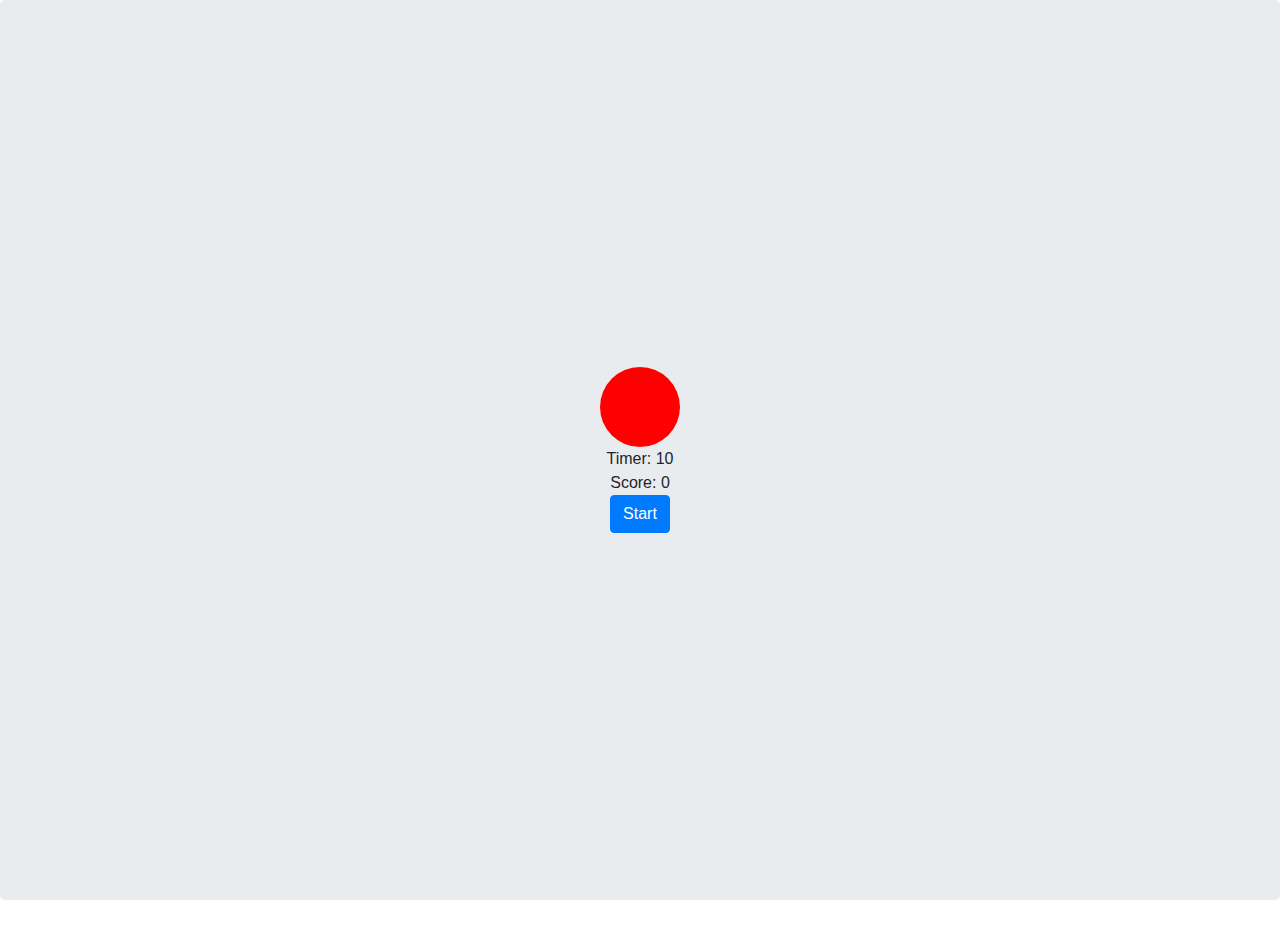
==== index.html @ a40b354d "first commit" ====
<!DOCTYPE html>
<html lang="en">

<head>
    <meta charset="UTF-8">
    <meta name="viewport" content="width=device-width, initial-scale=1.0">
    <link rel="stylesheet" href="styles.css">
    <!-- Bootstrap -->
    <link rel="stylesheet" href="https://cdn.jsdelivr.net/npm/bootstrap@4.4.1/dist/css/bootstrap.min.css"
        integrity="sha384-Vkoo8x4CGsO3+Hhxv8T/Q5PaXtkKtu6ug5TOeNV6gBiFeWPGFN9MuhOf23Q9Ifjh" crossorigin="anonymous">
    <title>Balloon Pop Game</title>
</head>

<body>
    <div class="jumbotron vertical-center">
        <div class="container-fluid text-center">
        
            <div class="balloon" id="balloon"></div>
        
        
            <div class="timer" id="timer">Timer: 10</div>
            <div class="score" id="score">Score: 0</div>
            <button id="start-btn" onclick="startBtnClicked()" class="btn btn-primary">Start</button>
        </div>
    </div>
    

    <audio id="audio" src="./audio/9mm-pistol-shoot-short-reverb-7152.mp3"></audio>
    <script src="script.js"></script>
</body>

</html>
---- styles.css ----
.container-fluid {
  width: 100%;
  height: auto;
  margin: 0 auto;
  padding: 10px;
  position: relative;
}

.balloon {
  width: 80px;
  height: 80px;
  background-color: red;
  border-radius: 50%;
  cursor: pointer;
  transition: transform 0.2s;
  margin-left: auto;
  margin-right: auto;
}

.vertical-center {
  min-height: 100%;  /* Fallback for browsers do NOT support vh unit */
  min-height: 100vh; /* These two lines are counted as one :-)       */

  display: flex;
  align-items: center;
}
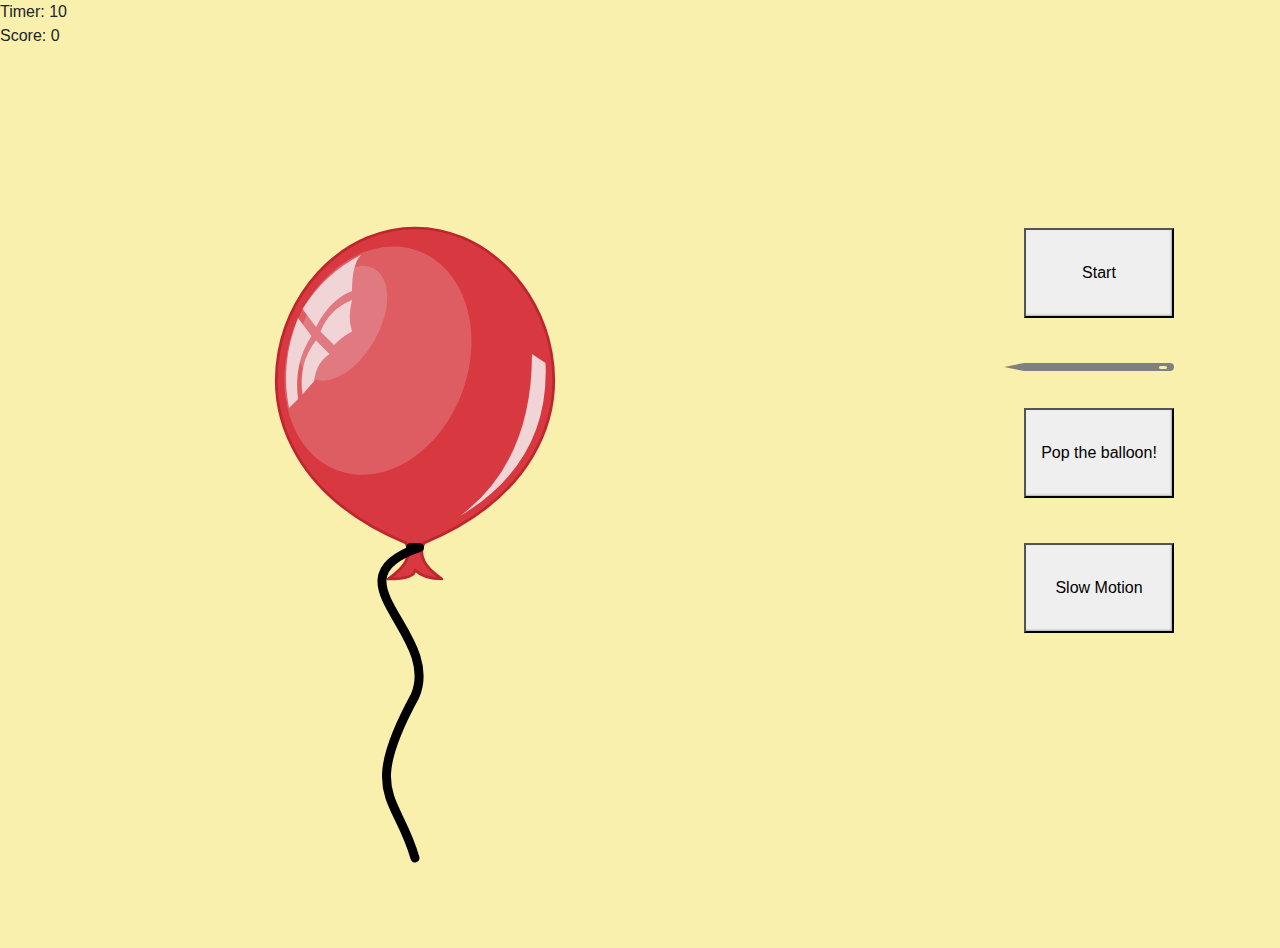
==== commit 3a158c61: "commit" ====
--- a/index.html
+++ b/index.html
@@ -12,18 +12,212 @@
 </head>
 
 <body>
-    <div class="jumbotron vertical-center">
-        <div class="container-fluid text-center">
+    <div class="timer" id="timer">Timer: 10</div>
+    <div class="score" id="score">Score: 0</div>
+    
+
+    <div class="content">
+        <svg viewbox="0 0 100 100" class="main-svg">
+            <path d="M24 55,
+            					 C0 45, 10 20, 25 20, 
+            					 C40 20, 50 45, 26 55" fill="#d83940" stroke="#be252c" />
+            <path d="M24 55,
+            					 Q25 57, 22 59, 
+            					 Q25 59, 25 58, 
+            					 Q26 59, 28 59, 
+            					 Q25 57, 26 55" fill="#d83940" stroke="#be252c" />
+            <path d="M24.5 55.5,
+            					 L25.5 55.5" stroke-width="1" />
+            <path d="M25.5 55.8, 
+            					 C16 58, 27 60, 23 70" stroke-width="1" />
+            <path d="M23 70,
+            					 C18 78, 27 80, 23 90" stroke-width="1" />
+            <ellipse cx="31.5" cy="25.5" rx="10" ry="13" fill="#de5d63" stroke="none" class="rotate" />
+            <ellipse cx="30" cy="18" rx="4" ry="7" fill="#e17980" stroke="none" class="rotate-2" />
+            <path d="M11 40,
+            					 Q10 35, 12 30, 
+            					 L13.5 32
+            					 Q11.5 35, 12 39
+            					 Z" fill="#f1d4d6" stroke="none" />
+            <path d="M12.5 38.5
+            					 Q12 35, 14 32.5, 
+            					 L15.5 34, 
+            					 Q14 35,13.8 37, Z" fill="#f1d4d6" stroke="none" />
+            <path d="M12.5 29, 
+            					 Q15 25, 19 23, 
+            					 Q18 24, 18 27, 
+            					 Q15.5 28, 14 31,
+            					 Z" stroke="none" fill="#f1d4d6" />
+            <path d="M14.5 31.5, 
+            					 Q15.5 29, 18 28, 
+            					 Q17.5 30, 18 31.5, 
+            					 Q17 32, 16 33, 
+            					 Z" stroke="none" fill="#f1d4d6" />
+            <path d="M30 52,
+            					 Q40 46, 39.5 35, 
+            					 L38, 34, 
+            					 Q38 46, 30 52" stroke="none" fill="#f1d4d6" />
+            <path d="M24.5 55.5,
+            						 L25.5 55.5, 
+            						 C15 59, 28 65, 25 72, 
+            						 C19 83, 23 83, 25 90" stroke="black" stroke-width="1" />
+
+        </svg>
+        <svg viewbox="0 0 100 100" class="second-svg">
+            <path d="M20 50, 
+            					L21 45, 
+            					C15 45, 14 45, 17 42
+            					Q30 28, 35 32, 
+            					Q33 34, 35.5 36, 
+            					Q32 38, 34 44, 
+            					Q32 46, 28 48, 
+            					Q27 48, 27 46, 
+            					Q25 48, 20 50" stroke="#be252c" fill="#d83940" />
+            <path d="M19 43, 
+            					 L23 39, 
+            					 Q24 38, 28 38, 
+            					 Q24 40, 22 43, 
+            					 Z" fill="#de5d63" stroke="none" />
+            <path d="M25 37, 
+            					 Q27 35, 32 34, 
+            					 L29 37, 
+            					 Q27 36, 25 37" fill="#de5d63" stroke="none" />
+            <path d="M10 53, 
+            						Q10 46, 13 46, 
+            						Q12 48, 15 53, 
+            						C13 55, 11 50, 10 53" stroke="none" fill="#d83940" />
+            <path d="M32 46, 
+            					 L31 28, 
+            					 L33 28, 
+            					 Z" fill="#ded5d1" stroke="none" />
+            <path d="M40 40, 
+            					 L44 34, 
+            					 L46 36, 
+            					 Z" fill="#ded5d1" stroke="none" />
+            <path d="M35 50, 
+            					 L60 37, 
+            					 L61 40, 
+            					 Z" fill="#ded5d1" stroke="none" />
+            <path d="M45 52, 
+            					 L55 51, 
+            					 L55 53,
+            					 Z" fill="#ded5d1" stroke="none" />
+            <path d="M20 60, 
+            					 Q19 59, 24 56, 
+            					 C22 65, 21 58,20 60 " stroke="none" fill="#d83940" />
+            <path d="M25 75, 
+            					 C29 68, 18 70, 19 60, 
+            					 Q23 63, 28 60, 
+            					 Q28 63, 31 61, 
+            					 Q31 64, 36 59, 
+            					 C36 64, 39 59, 46 62, 
+            					 C43 61, 36 74, 27 72, 
+            					 C25 76, 30 79, 25 79, 
+            					 C25 76, 22 78, 22 76, 
+            					 Q24 76, 25 75
+            					 " stroke="none" fill="#d83940" />
+            <path d="M48 60, 
+            					 Q46 58, 53 56, 
+            					 C51 63, 50 57, 48 60" stroke="none" fill="#d83940" />
+            <rect x="50" y="45" width="10" height="5" rx="2" fill="#d83940" stroke="none" />
+            <path d="M50 35, 
+            					 L52 30, 
+            					 Q54 32, 59 31, 
+            					 Q56 36, 50 35" stroke="none" fill="#b82c32" />
+            <path d="M35 53, 
+            					 L55 62, 
+            					 L56 60, Z" fill="#ded5d1" stroke="none" />
+            <path d="M56 34, 
+            					 L55 28, 
+            					 C60 28, 60 32, 56 34" stroke="none" fill="#d83940" />
+            <path d="M26.5 72.2, 
+            					 L26.1 72, 
+            					 C5 66, 28 76, 15 87, 
+            					 Q5 95, 15 97 " stroke="black" stroke-width="1" />
+            <path d="M32 56,
+            					 L30 75, 
+            					 L34 75, Z" fill="#ded5d1" stroke="none" />
+            <path d="M0 60,
+            					 L20 56, 
+            					 L2 62, Z" fill="#ded5d1" stroke="none" />
+
+        </svg>
+        <svg viewbox="0 0 100 100" class="third-svg">
+            <path d="M17 47, 
+            					L18 42, 
+            					C12 42, 11 42, 14 39
+            					Q27 25, 32 29, 
+            					Q30 31, 32.5 33, 
+            					Q29 35, 31 41, 
+            					Q29 43, 25 45, 
+            					Q24 45, 24 43, 
+            					Q22 45, 17 47" stroke="rgba(190,37,44, .2)" fill="rgba(216,57,64, 0.5)" />
+            <path d="M7 50, 
+            						Q7 43, 10 43, 
+            						Q9 45, 12 50, 
+            						C10 52, 8 47, 7 50" stroke="none" fill="rgba(216,57,64, 0.5)" />
+            <path d="M43 37, 
+            					 L47 31, 
+            					 L49 33, 
+            					 Z" fill="rgba(222,213,209, .5)" stroke="none" />
+            <path d="M37 48, 
+            					 L62 35, 
+            					 L63 38, 
+            					 Z" fill="rgba(222,213,209, .5)" stroke="none" />
+            <path d="M48 52, 
+            					 L59 51, 
+            					 L59 53,
+            					 Z" fill="rgba(222,213,209, .5)" stroke="none" />
+            <path d="M19 59, 
+            					 Q18 58, 23 55, 
+            					 C21 64, 20 57,19 59 " stroke="none" fill="rgba(216,57,64, 0.5)" />
+            <path d="M22 78, 
+            					 C26 71, 15 73, 16 63, 
+            					 Q20 66, 25 63, 
+            					 Q25 66, 34 64, 
+            					 Q28 67, 33 62, 
+            					 C33 67, 36 62, 43 65, 
+            					 C41 64, 33 77, 24 75, 
+            					 C22 79, 27 81, 22 82, 
+            					 C22 79, 19 81, 18 79, 
+            					 Q21 79, 22 78
+            					 " stroke="none" fill="rgba(216,57,64, 0.5)" />
+            <path d="M49 61, 
+            					 Q49 59, 54 57, 
+            					 C53 64, 51 58, 49 61" stroke="none" fill="rgba(216,57,64, 0.5)" />
+            <rect x="53" y="43" width="10" height="5" rx="2" fill="rgba(216,57,64, 0.5)" stroke="none" />
+            <path d="M53 32, 
+            					 L55 27, 
+            					 Q57 28, 61.5 28, 
+            					 Q59 33, 53 32" stroke="none" fill="rgba(216,57,64, 0.5)" />
+            <path d="M59 31, 
+            					 L58 25, 
+            					 C63 25, 63 28, 59 31" stroke="none" fill="#e99a7a" />
+            <path d="M38 53, 
+            					 L58 62, 
+            					 L59 60, Z" fill="rgba(222,213,209, .5)" stroke="none" class="p" />
+            <path d="M23.5 75.2, 
+            					 L23.1 75, 
+            					 C2 69, 25 79, 12 91, 
+            					 Q2 98, 12 99 " stroke="rgba(0,0,0, .5)" stroke-width="1" />
+            <path d="M32 59,
+            					 L30 79, 
+            					 L34 79, Z" fill="rgba(222,213,209, .5)" stroke="none" />
+            <path d="M0 59,
+            					 L20 55, 
+            					 L2 61, Z" fill="rgba(222,213,209, .5)" stroke="none" />
+
+        </svg>
+
+        <div class="needle"></div>
         
-            <div class="balloon" id="balloon"></div>
-        
-        
-            <div class="timer" id="timer">Timer: 10</div>
-            <div class="score" id="score">Score: 0</div>
-            <button id="start-btn" onclick="startBtnClicked()" class="btn btn-primary">Start</button>
-        </div>
+        <button class="normal-motion"> Pop the balloon! </button>
+        <button class="slow-motion"> Slow Motion</button>
+        <button id="start-btn">Start</button>
     </div>
-    
+
+
+
 
     <audio id="audio" src="./audio/9mm-pistol-shoot-short-reverb-7152.mp3"></audio>
     <script src="script.js"></script>
--- a/styles.css
+++ b/styles.css
@@ -1,26 +1,104 @@
-.container-fluid {
-  width: 100%;
-  height: auto;
-  margin: 0 auto;
-  padding: 10px;
-  position: relative;
+
+
+/* balloon animation */
+body{
+	background: #f9f0ae !important;
 }
 
-.balloon {
-  width: 80px;
-  height: 80px;
-  background-color: red;
-  border-radius: 50%;
-  cursor: pointer;
-  transition: transform 0.2s;
-  margin-left: auto;
-  margin-right: auto;
+.content{
+	width: 100%;
+	position: absolute;
 }
 
-.vertical-center {
-  min-height: 100%;  /* Fallback for browsers do NOT support vh unit */
-  min-height: 100vh; /* These two lines are counted as one :-)       */
+svg{
+	stroke-width: .3;
+	fill: none;
+	width: 100%;
+	height: 100vh;
+	stroke-linecap: round;
+  stroke-linejoin: round;
+}
 
-  display: flex;
-  align-items: center;
+.main-svg{
+	visibility: visible;
+	position: absolute;
 }
+
+.second-svg{
+	visibility: hidden;
+	position: absolute;
+	top:-120px;
+	left: -80px;
+}
+
+.third-svg{
+	z-index: -1;
+	visibility: hidden;
+	position: absolute;
+	top:-120px;
+	left: -60px;
+}
+
+.rotate{
+	transform: rotate(20deg);
+}
+
+.rotate-2{
+	transform: rotate(30deg);
+}
+
+.needle{
+	width: 150px;
+	height: 8px;
+	background: grey;
+	position: absolute;
+	left: 80vw;
+	top: 35vh;
+	border-radius: 0 10px 10px 0;
+}
+
+.needle:before{
+	content: "";
+	display: inline-block;
+	width: 0;
+	height: 0;
+	border-width: 4px 20px 4px 0px;
+	border-color: transparent grey transparent transparent;
+	border-style: solid;
+	position: absolute;
+	left: -20px;
+}
+
+.needle:after{
+	content: "";
+	display: inline-block;
+	width: 8px;
+	height: 3px;
+	background: #f9f0ae;
+	border-radius: 40%;
+	position: absolute;
+	left: 135px;
+	top: 2.5px;
+}
+
+
+button{
+	position: absolute;
+	left: 80vw;
+	top: 40vh;
+	outline: none;
+	width: 13%;
+	max-width: 150px;
+  height: 10vh;
+	border-radius: 10%;
+	box-shadow: -1px -1px 2px inset #aab1b4;
+	font-size: .8rem;
+}
+
+.slow-motion{
+	top: 55vh;
+}
+
+#start-btn {
+  top: 20vh;
+}
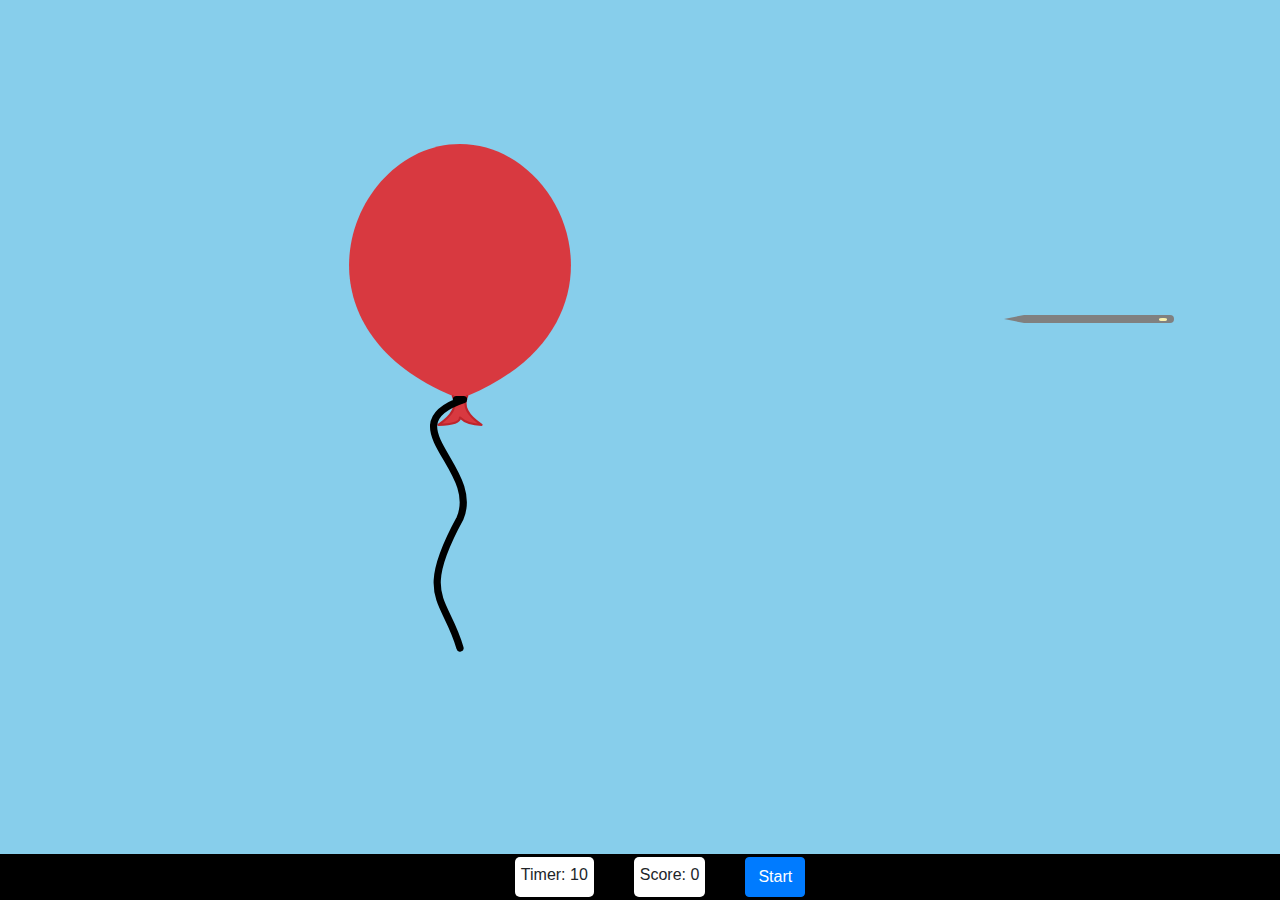
==== commit 0b950442: "commit" ====
--- a/index.html
+++ b/index.html
@@ -2,225 +2,193 @@
 <html lang="en">
 
 <head>
-    <meta charset="UTF-8">
-    <meta name="viewport" content="width=device-width, initial-scale=1.0">
-    <link rel="stylesheet" href="styles.css">
-    <!-- Bootstrap -->
-    <link rel="stylesheet" href="https://cdn.jsdelivr.net/npm/bootstrap@4.4.1/dist/css/bootstrap.min.css"
-        integrity="sha384-Vkoo8x4CGsO3+Hhxv8T/Q5PaXtkKtu6ug5TOeNV6gBiFeWPGFN9MuhOf23Q9Ifjh" crossorigin="anonymous">
-    <title>Balloon Pop Game</title>
+	<meta charset="UTF-8">
+	<meta name="viewport" content="width=device-width, initial-scale=1.0">
+	<link rel="stylesheet" href="styles.css">
+	<!-- Bootstrap -->
+	<link rel="stylesheet" href="https://cdn.jsdelivr.net/npm/bootstrap@4.4.1/dist/css/bootstrap.min.css"
+		integrity="sha384-Vkoo8x4CGsO3+Hhxv8T/Q5PaXtkKtu6ug5TOeNV6gBiFeWPGFN9MuhOf23Q9Ifjh" crossorigin="anonymous">
+	<title>Balloon Pop Game</title>
 </head>
 
 <body>
-    <div class="timer" id="timer">Timer: 10</div>
-    <div class="score" id="score">Score: 0</div>
-    
+	<div class="game-screen">
+		<div class="content">
+			<svg viewbox="0 0 100 100" class="main-svg svg">
+				<path class="color-change" d="M24 55,
+		            					 C0 45, 10 20, 25 20, 
+		            					 C40 20, 50 45, 26 55" fill="#d83940"  />
+				<path class="color-change" d="M24 55,
+		            					 Q25 57, 22 59, 
+		            					 Q25 59, 25 58, 
+		            					 Q26 59, 28 59, 
+		            					 Q25 57, 26 55" fill="#d83940" stroke="#be252c" />
+				<path d="M24.5 55.5,
+		            					 L25.5 55.5" stroke-width="1" />
+				<path d="M25.5 55.8, 
+		            					 C16 58, 27 60, 23 70" stroke-width="1" />
+				<path d="M23 70,
+		            					 C18 78, 27 80, 23 90" stroke-width="1" />
+				<path d="M24.5 55.5,
+		            						 L25.5 55.5, 
+		            						 C15 59, 28 65, 25 72, 
+		            						 C19 83, 23 83, 25 90" stroke="black" stroke-width="1" />
 
-    <div class="content">
-        <svg viewbox="0 0 100 100" class="main-svg">
-            <path d="M24 55,
-            					 C0 45, 10 20, 25 20, 
-            					 C40 20, 50 45, 26 55" fill="#d83940" stroke="#be252c" />
-            <path d="M24 55,
-            					 Q25 57, 22 59, 
-            					 Q25 59, 25 58, 
-            					 Q26 59, 28 59, 
-            					 Q25 57, 26 55" fill="#d83940" stroke="#be252c" />
-            <path d="M24.5 55.5,
-            					 L25.5 55.5" stroke-width="1" />
-            <path d="M25.5 55.8, 
-            					 C16 58, 27 60, 23 70" stroke-width="1" />
-            <path d="M23 70,
-            					 C18 78, 27 80, 23 90" stroke-width="1" />
-            <ellipse cx="31.5" cy="25.5" rx="10" ry="13" fill="#de5d63" stroke="none" class="rotate" />
-            <ellipse cx="30" cy="18" rx="4" ry="7" fill="#e17980" stroke="none" class="rotate-2" />
-            <path d="M11 40,
-            					 Q10 35, 12 30, 
-            					 L13.5 32
-            					 Q11.5 35, 12 39
-            					 Z" fill="#f1d4d6" stroke="none" />
-            <path d="M12.5 38.5
-            					 Q12 35, 14 32.5, 
-            					 L15.5 34, 
-            					 Q14 35,13.8 37, Z" fill="#f1d4d6" stroke="none" />
-            <path d="M12.5 29, 
-            					 Q15 25, 19 23, 
-            					 Q18 24, 18 27, 
-            					 Q15.5 28, 14 31,
-            					 Z" stroke="none" fill="#f1d4d6" />
-            <path d="M14.5 31.5, 
-            					 Q15.5 29, 18 28, 
-            					 Q17.5 30, 18 31.5, 
-            					 Q17 32, 16 33, 
-            					 Z" stroke="none" fill="#f1d4d6" />
-            <path d="M30 52,
-            					 Q40 46, 39.5 35, 
-            					 L38, 34, 
-            					 Q38 46, 30 52" stroke="none" fill="#f1d4d6" />
-            <path d="M24.5 55.5,
-            						 L25.5 55.5, 
-            						 C15 59, 28 65, 25 72, 
-            						 C19 83, 23 83, 25 90" stroke="black" stroke-width="1" />
+			</svg>
+			<svg viewbox="0 0 100 100" class="second-svg svg">
+				<path class="color-change" d="M20 50, 
+		            					L21 45, 
+		            					C15 45, 14 45, 17 42
+		            					Q30 28, 35 32, 
+		            					Q33 34, 35.5 36, 
+		            					Q32 38, 34 44, 
+		            					Q32 46, 28 48, 
+		            					Q27 48, 27 46, 
+		            					Q25 48, 20 50" stroke="#be252c" fill="#d83940" />
+				<path class="color-change" d="M19 43, 
+		            					 L23 39, 
+		            					 Q24 38, 28 38, 
+		            					 Q24 40, 22 43, 
+		            					 Z" fill="#de5d63" stroke="none" />
+				<path class="color-change" d="M25 37, 
+		            					 Q27 35, 32 34, 
+		            					 L29 37, 
+		            					 Q27 36, 25 37" fill="#de5d63" stroke="none" />
+				<path class="color-change" d="M10 53, 
+		            						Q10 46, 13 46, 
+		            						Q12 48, 15 53, 
+		            						C13 55, 11 50, 10 53" stroke="none" fill="#d83940" />
+				<path class="color-change" d="M32 46, 
+		            					 L31 28, 
+		            					 L33 28, 
+		            					 Z" fill="#ded5d1" stroke="none" />
+				<path class="color-change" d="M40 40, 
+		            					 L44 34, 
+		            					 L46 36, 
+		            					 Z" fill="#ded5d1" stroke="none" />
+				<path class="color-change" d="M35 50, 
+		            					 L60 37, 
+		            					 L61 40, 
+		            					 Z" fill="#ded5d1" stroke="none" />
+				<path class="color-change" d="M45 52, 
+		            					 L55 51, 
+		            					 L55 53,
+		            					 Z" fill="#ded5d1" stroke="none" />
+				<path class="color-change" d="M20 60, 
+		            					 Q19 59, 24 56, 
+		            					 C22 65, 21 58,20 60 " stroke="none" fill="#d83940" />
+				<path class="color-change" d="M25 75, 
+		            					 C29 68, 18 70, 19 60, 
+		            					 Q23 63, 28 60, 
+		            					 Q28 63, 31 61, 
+		            					 Q31 64, 36 59, 
+		            					 C36 64, 39 59, 46 62, 
+		            					 C43 61, 36 74, 27 72, 
+		            					 C25 76, 30 79, 25 79, 
+		            					 C25 76, 22 78, 22 76, 
+		            					 Q24 76, 25 75
+		            					 " stroke="none" fill="#d83940" />
+				<path class="color-change" d="M48 60, 
+		            					 Q46 58, 53 56, 
+		            					 C51 63, 50 57, 48 60" stroke="none" fill="#d83940" />
+				
+				<path class="color-change" d="M50 35, 
+		            					 L52 30, 
+		            					 Q54 32, 59 31, 
+		            					 Q56 36, 50 35" stroke="none" fill="#b82c32" />
+				<path class="color-change" d="M35 53, 
+		            					 L55 62, 
+		            					 L56 60, Z" fill="#ded5d1" stroke="none" />
+				<path class="color-change" d="M56 34, 
+		            					 L55 28, 
+		            					 C60 28, 60 32, 56 34" stroke="none" fill="#d83940" />
+				<path d="M26.5 72.2, 
+		            					 L26.1 72, 
+		            					 C5 66, 28 76, 15 87, 
+		            					 Q5 95, 15 97 " stroke="black" stroke-width="1" />
+				<path class="color-change" d="M32 56,
+		            					 L30 75, 
+		            					 L34 75, Z" fill="#ded5d1" stroke="none" />
+				<path class="color-change" d="M0 60,
+		            					 L20 56, 
+		            					 L2 62, Z" fill="#ded5d1" stroke="none" />
 
-        </svg>
-        <svg viewbox="0 0 100 100" class="second-svg">
-            <path d="M20 50, 
-            					L21 45, 
-            					C15 45, 14 45, 17 42
-            					Q30 28, 35 32, 
-            					Q33 34, 35.5 36, 
-            					Q32 38, 34 44, 
-            					Q32 46, 28 48, 
-            					Q27 48, 27 46, 
-            					Q25 48, 20 50" stroke="#be252c" fill="#d83940" />
-            <path d="M19 43, 
-            					 L23 39, 
-            					 Q24 38, 28 38, 
-            					 Q24 40, 22 43, 
-            					 Z" fill="#de5d63" stroke="none" />
-            <path d="M25 37, 
-            					 Q27 35, 32 34, 
-            					 L29 37, 
-            					 Q27 36, 25 37" fill="#de5d63" stroke="none" />
-            <path d="M10 53, 
-            						Q10 46, 13 46, 
-            						Q12 48, 15 53, 
-            						C13 55, 11 50, 10 53" stroke="none" fill="#d83940" />
-            <path d="M32 46, 
-            					 L31 28, 
-            					 L33 28, 
-            					 Z" fill="#ded5d1" stroke="none" />
-            <path d="M40 40, 
-            					 L44 34, 
-            					 L46 36, 
-            					 Z" fill="#ded5d1" stroke="none" />
-            <path d="M35 50, 
-            					 L60 37, 
-            					 L61 40, 
-            					 Z" fill="#ded5d1" stroke="none" />
-            <path d="M45 52, 
-            					 L55 51, 
-            					 L55 53,
-            					 Z" fill="#ded5d1" stroke="none" />
-            <path d="M20 60, 
-            					 Q19 59, 24 56, 
-            					 C22 65, 21 58,20 60 " stroke="none" fill="#d83940" />
-            <path d="M25 75, 
-            					 C29 68, 18 70, 19 60, 
-            					 Q23 63, 28 60, 
-            					 Q28 63, 31 61, 
-            					 Q31 64, 36 59, 
-            					 C36 64, 39 59, 46 62, 
-            					 C43 61, 36 74, 27 72, 
-            					 C25 76, 30 79, 25 79, 
-            					 C25 76, 22 78, 22 76, 
-            					 Q24 76, 25 75
-            					 " stroke="none" fill="#d83940" />
-            <path d="M48 60, 
-            					 Q46 58, 53 56, 
-            					 C51 63, 50 57, 48 60" stroke="none" fill="#d83940" />
-            <rect x="50" y="45" width="10" height="5" rx="2" fill="#d83940" stroke="none" />
-            <path d="M50 35, 
-            					 L52 30, 
-            					 Q54 32, 59 31, 
-            					 Q56 36, 50 35" stroke="none" fill="#b82c32" />
-            <path d="M35 53, 
-            					 L55 62, 
-            					 L56 60, Z" fill="#ded5d1" stroke="none" />
-            <path d="M56 34, 
-            					 L55 28, 
-            					 C60 28, 60 32, 56 34" stroke="none" fill="#d83940" />
-            <path d="M26.5 72.2, 
-            					 L26.1 72, 
-            					 C5 66, 28 76, 15 87, 
-            					 Q5 95, 15 97 " stroke="black" stroke-width="1" />
-            <path d="M32 56,
-            					 L30 75, 
-            					 L34 75, Z" fill="#ded5d1" stroke="none" />
-            <path d="M0 60,
-            					 L20 56, 
-            					 L2 62, Z" fill="#ded5d1" stroke="none" />
+			</svg>
+			<svg viewbox="0 0 100 100" class="third-svg svg">
+				<path class="color-change" d="M17 47, 
+		            					L18 42, 
+		            					C12 42, 11 42, 14 39
+		            					Q27 25, 32 29, 
+		            					Q30 31, 32.5 33, 
+		            					Q29 35, 31 41, 
+		            					Q29 43, 25 45, 
+		            					Q24 45, 24 43, 
+		            					Q22 45, 17 47" stroke="rgba(190,37,44, .2)" fill="rgba(216,57,64, 0.5)" />
+				<path class="color-change" d="M7 50, 
+		            						Q7 43, 10 43, 
+		            						Q9 45, 12 50, 
+		            						C10 52, 8 47, 7 50" stroke="none" fill="rgba(216,57,64, 0.5)" />
+				<path class="color-change" d="M43 37, 
+		            					 L47 31, 
+		            					 L49 33, 
+		            					 Z" fill="rgba(222,213,209, .5)" stroke="none" />
+				<path class="color-change" d="M37 48, 
+		            					 L62 35, 
+		            					 L63 38, 
+		            					 Z" fill="rgba(222,213,209, .5)" stroke="none" />
+				<path class="color-change" d="M48 52, 
+		            					 L59 51, 
+		            					 L59 53,
+		            					 Z" fill="rgba(222,213,209, .5)" stroke="none" />
+				<path class="color-change" d="M19 59, 
+		            					 Q18 58, 23 55, 
+		            					 C21 64, 20 57,19 59 " stroke="none" fill="rgba(216,57,64, 0.5)" />
+				<path class="color-change" d="M22 78, 
+		            					 C26 71, 15 73, 16 63, 
+		            					 Q20 66, 25 63, 
+		            					 Q25 66, 34 64, 
+		            					 Q28 67, 33 62, 
+		            					 C33 67, 36 62, 43 65, 
+		            					 C41 64, 33 77, 24 75, 
+		            					 C22 79, 27 81, 22 82, 
+		            					 C22 79, 19 81, 18 79, 
+		            					 Q21 79, 22 78
+		            					 " stroke="none" fill="rgba(216,57,64, 0.5)" />
+				<path class="color-change" d="M49 61, 
+		            					 Q49 59, 54 57, 
+		            					 C53 64, 51 58, 49 61" stroke="none" fill="rgba(216,57,64, 0.5)" />
+				
+				
+				<path class="color-change" d="M59 31, 
+		            					 L58 25, 
+		            					 C63 25, 63 28, 59 31" stroke="none" fill="#e99a7a" />
+				<path class="color-change" d="M38 53, 
+		            					 L58 62, 
+		            					 L59 60, Z" fill="rgba(222,213,209, .5)" stroke="none" class="p" />
+				<path d="M23.5 75.2, 
+		            					 L23.1 75, 
+		            					 C2 69, 25 79, 12 91, 
+		            					 Q2 98, 12 99 " stroke="rgba(0,0,0, .5)" stroke-width="1" />
+				<path class="color-change"  d="M32 59,
+		            					 L30 79, 
+		            					 L34 79, Z" fill="rgba(222,213,209, .5)" stroke="none" />
+				<path class="color-change" d="M0 59,
+		            					 L20 55, 
+		            					 L2 61, Z" fill="rgba(222,213,209, .5)" stroke="none" />
 
-        </svg>
-        <svg viewbox="0 0 100 100" class="third-svg">
-            <path d="M17 47, 
-            					L18 42, 
-            					C12 42, 11 42, 14 39
-            					Q27 25, 32 29, 
-            					Q30 31, 32.5 33, 
-            					Q29 35, 31 41, 
-            					Q29 43, 25 45, 
-            					Q24 45, 24 43, 
-            					Q22 45, 17 47" stroke="rgba(190,37,44, .2)" fill="rgba(216,57,64, 0.5)" />
-            <path d="M7 50, 
-            						Q7 43, 10 43, 
-            						Q9 45, 12 50, 
-            						C10 52, 8 47, 7 50" stroke="none" fill="rgba(216,57,64, 0.5)" />
-            <path d="M43 37, 
-            					 L47 31, 
-            					 L49 33, 
-            					 Z" fill="rgba(222,213,209, .5)" stroke="none" />
-            <path d="M37 48, 
-            					 L62 35, 
-            					 L63 38, 
-            					 Z" fill="rgba(222,213,209, .5)" stroke="none" />
-            <path d="M48 52, 
-            					 L59 51, 
-            					 L59 53,
-            					 Z" fill="rgba(222,213,209, .5)" stroke="none" />
-            <path d="M19 59, 
-            					 Q18 58, 23 55, 
-            					 C21 64, 20 57,19 59 " stroke="none" fill="rgba(216,57,64, 0.5)" />
-            <path d="M22 78, 
-            					 C26 71, 15 73, 16 63, 
-            					 Q20 66, 25 63, 
-            					 Q25 66, 34 64, 
-            					 Q28 67, 33 62, 
-            					 C33 67, 36 62, 43 65, 
-            					 C41 64, 33 77, 24 75, 
-            					 C22 79, 27 81, 22 82, 
-            					 C22 79, 19 81, 18 79, 
-            					 Q21 79, 22 78
-            					 " stroke="none" fill="rgba(216,57,64, 0.5)" />
-            <path d="M49 61, 
-            					 Q49 59, 54 57, 
-            					 C53 64, 51 58, 49 61" stroke="none" fill="rgba(216,57,64, 0.5)" />
-            <rect x="53" y="43" width="10" height="5" rx="2" fill="rgba(216,57,64, 0.5)" stroke="none" />
-            <path d="M53 32, 
-            					 L55 27, 
-            					 Q57 28, 61.5 28, 
-            					 Q59 33, 53 32" stroke="none" fill="rgba(216,57,64, 0.5)" />
-            <path d="M59 31, 
-            					 L58 25, 
-            					 C63 25, 63 28, 59 31" stroke="none" fill="#e99a7a" />
-            <path d="M38 53, 
-            					 L58 62, 
-            					 L59 60, Z" fill="rgba(222,213,209, .5)" stroke="none" class="p" />
-            <path d="M23.5 75.2, 
-            					 L23.1 75, 
-            					 C2 69, 25 79, 12 91, 
-            					 Q2 98, 12 99 " stroke="rgba(0,0,0, .5)" stroke-width="1" />
-            <path d="M32 59,
-            					 L30 79, 
-            					 L34 79, Z" fill="rgba(222,213,209, .5)" stroke="none" />
-            <path d="M0 59,
-            					 L20 55, 
-            					 L2 61, Z" fill="rgba(222,213,209, .5)" stroke="none" />
+			</svg>
 
-        </svg>
+			<div class="needle"></div>
 
-        <div class="needle"></div>
-        
-        <button class="normal-motion"> Pop the balloon! </button>
-        <button class="slow-motion"> Slow Motion</button>
-        <button id="start-btn">Start</button>
-    </div>
-
-
-
-
-    <audio id="audio" src="./audio/9mm-pistol-shoot-short-reverb-7152.mp3"></audio>
-    <script src="script.js"></script>
+		</div>
+		<div class="bottom-bar d-flex justify-content-center">
+			<div class="timer bottom-bar-item" id="timer">Timer: 10</div>
+			<div class="score bottom-bar-item" id="score">Score: 0</div>
+			<button id="start-btn" class="btn btn-primary bottom-bar-item">Start</button>
+		</div>
+	</div>
+	<audio id="audio" src="./audio/9mm-pistol-shoot-short-reverb-7152.mp3"></audio>
+	<script src="script.js"></script>
 </body>
 
 </html>--- a/styles.css
+++ b/styles.css
@@ -1,104 +1,142 @@
+html,
+body,
+.start-page {
+  width: 100%;
+  height: 100%;
+  background-color: #87ceeb !important;
+  overflow: hidden;
+}
+
+p {
+  margin: 0;
+}
+
+.balloon-gif {
+  width: 200px;
+  position: relative;
+  border-radius: 20px;
+  overflow: hidden;
+}
 
 
-/* balloon animation */
-body{
-	background: #f9f0ae !important;
+.instructions {
+  background-color: white;
+  width: 40%;
+  padding: 20px;
+  border-radius: 20px;
 }
 
-.content{
-	width: 100%;
-	position: absolute;
+.take-to-game-btn {
+  margin-top: 10px;
 }
 
-svg{
-	stroke-width: .3;
-	fill: none;
+/* transition overlay */
+.overlay {
+  position: fixed;
+  top: 50%;
+  left: 50%;
+  transform: translate(-50%, -50%);
+  background-color: white;
+  padding: 40px 60px;
+  border-radius: 10px;
+  box-shadow: 0px 0px 10px rgba(0, 0, 0, 0.2);
+  z-index: 999;
+  font-size: large;
+  font-weight: bold;
+}	
+
+/* bottom navigation bar */
+.bottom-bar {
+	position: absolute;
+	bottom: 0;
+	background-color: black;
 	width: 100%;
-	height: 100vh;
-	stroke-linecap: round;
+}
+
+.bottom-bar-item {
+	background-color: white;
+	border-radius: 5px;
+	margin: 3px 0 3px 40px;
+	padding: 6px 6px 0 6px;
+	min-height: 40px;
+}
+
+/* balloon animation */
+.content {
+  width: 100%;
+  position: absolute;
+}
+
+svg {
+  cursor:pointer;
+  stroke-width: 0.3;
+  fill: none;
+  width: 100%;
+  height: 80vh;
+  stroke-linecap: round;
   stroke-linejoin: round;
 }
 
-.main-svg{
-	visibility: visible;
-	position: absolute;
+.main-svg {
+  visibility: visible;
+  position: absolute;
 }
 
-.second-svg{
-	visibility: hidden;
-	position: absolute;
-	top:-120px;
-	left: -80px;
+.second-svg {
+  visibility: hidden;
+  position: absolute;
+  top: -120px;
+  left: -80px;
 }
 
-.third-svg{
-	z-index: -1;
-	visibility: hidden;
-	position: absolute;
-	top:-120px;
-	left: -60px;
+.third-svg {
+  z-index: -1;
+  visibility: hidden;
+  position: absolute;
+  top: -120px;
+  left: -60px;
 }
 
-.rotate{
-	transform: rotate(20deg);
+.rotate {
+  transform: rotate(20deg);
 }
 
-.rotate-2{
-	transform: rotate(30deg);
+.rotate-2 {
+  transform: rotate(30deg);
 }
 
-.needle{
-	width: 150px;
-	height: 8px;
-	background: grey;
-	position: absolute;
-	left: 80vw;
-	top: 35vh;
-	border-radius: 0 10px 10px 0;
+.needle {
+  width: 150px;
+  height: 8px;
+  background: grey;
+  position: absolute;
+  left: 80vw;
+  top: 35vh;
+  border-radius: 0 10px 10px 0;
 }
 
-.needle:before{
-	content: "";
-	display: inline-block;
-	width: 0;
-	height: 0;
-	border-width: 4px 20px 4px 0px;
-	border-color: transparent grey transparent transparent;
-	border-style: solid;
-	position: absolute;
-	left: -20px;
+.needle:before {
+  content: "";
+  display: inline-block;
+  width: 0;
+  height: 0;
+  border-width: 4px 20px 4px 0px;
+  border-color: transparent grey transparent transparent;
+  border-style: solid;
+  position: absolute;
+  left: -20px;
 }
 
-.needle:after{
-	content: "";
-	display: inline-block;
-	width: 8px;
-	height: 3px;
-	background: #f9f0ae;
-	border-radius: 40%;
-	position: absolute;
-	left: 135px;
-	top: 2.5px;
+.needle:after {
+  content: "";
+  display: inline-block;
+  width: 8px;
+  height: 3px;
+  background: #f9f0ae;
+  border-radius: 40%;
+  position: absolute;
+  left: 135px;
+  top: 2.5px;
 }
 
 
-button{
-	position: absolute;
-	left: 80vw;
-	top: 40vh;
-	outline: none;
-	width: 13%;
-	max-width: 150px;
-  height: 10vh;
-	border-radius: 10%;
-	box-shadow: -1px -1px 2px inset #aab1b4;
-	font-size: .8rem;
-}
-
-.slow-motion{
-	top: 55vh;
-}
-
-#start-btn {
-  top: 20vh;
-}
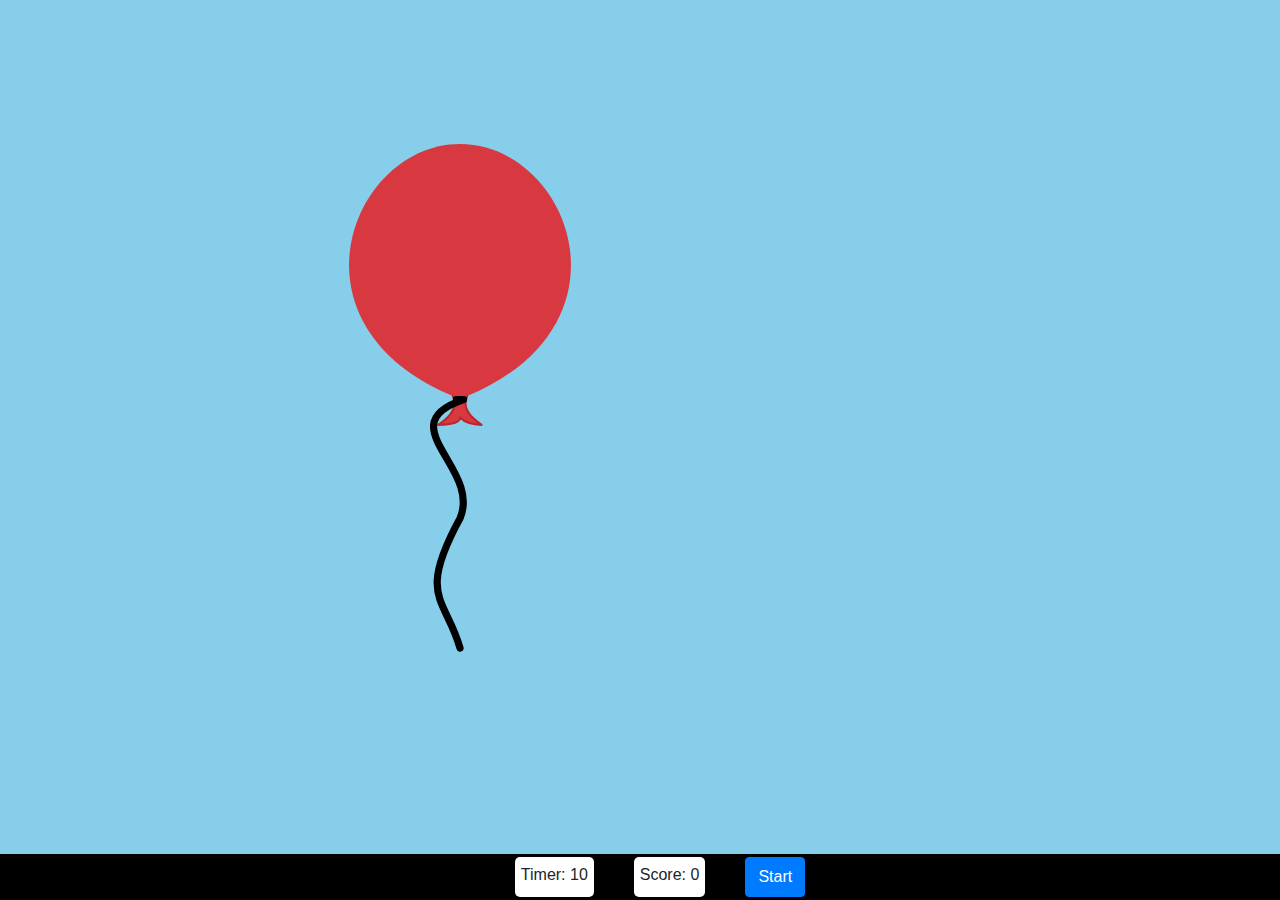
==== commit 44518197: "commit" ====
--- a/index.html
+++ b/index.html
@@ -178,7 +178,6 @@
 
 			</svg>
 
-			<div class="needle"></div>
 
 		</div>
 		<div class="bottom-bar d-flex justify-content-center">
--- a/styles.css
+++ b/styles.css
@@ -1,10 +1,10 @@
 html,
 body,
-.start-page {
+.start-page, .game-screen {
   width: 100%;
   height: 100%;
   background-color: #87ceeb !important;
-  overflow: hidden;
+  overflow: hidden !important;
 }
 
 p {
@@ -48,7 +48,7 @@
 /* bottom navigation bar */
 .bottom-bar {
 	position: absolute;
-	bottom: 0;
+	bottom: 0px;
 	background-color: black;
 	width: 100%;
 }
@@ -105,38 +105,6 @@
   transform: rotate(30deg);
 }
 
-.needle {
-  width: 150px;
-  height: 8px;
-  background: grey;
-  position: absolute;
-  left: 80vw;
-  top: 35vh;
-  border-radius: 0 10px 10px 0;
-}
-
-.needle:before {
-  content: "";
-  display: inline-block;
-  width: 0;
-  height: 0;
-  border-width: 4px 20px 4px 0px;
-  border-color: transparent grey transparent transparent;
-  border-style: solid;
-  position: absolute;
-  left: -20px;
-}
-
-.needle:after {
-  content: "";
-  display: inline-block;
-  width: 8px;
-  height: 3px;
-  background: #f9f0ae;
-  border-radius: 40%;
-  position: absolute;
-  left: 135px;
-  top: 2.5px;
-}
 
 
+
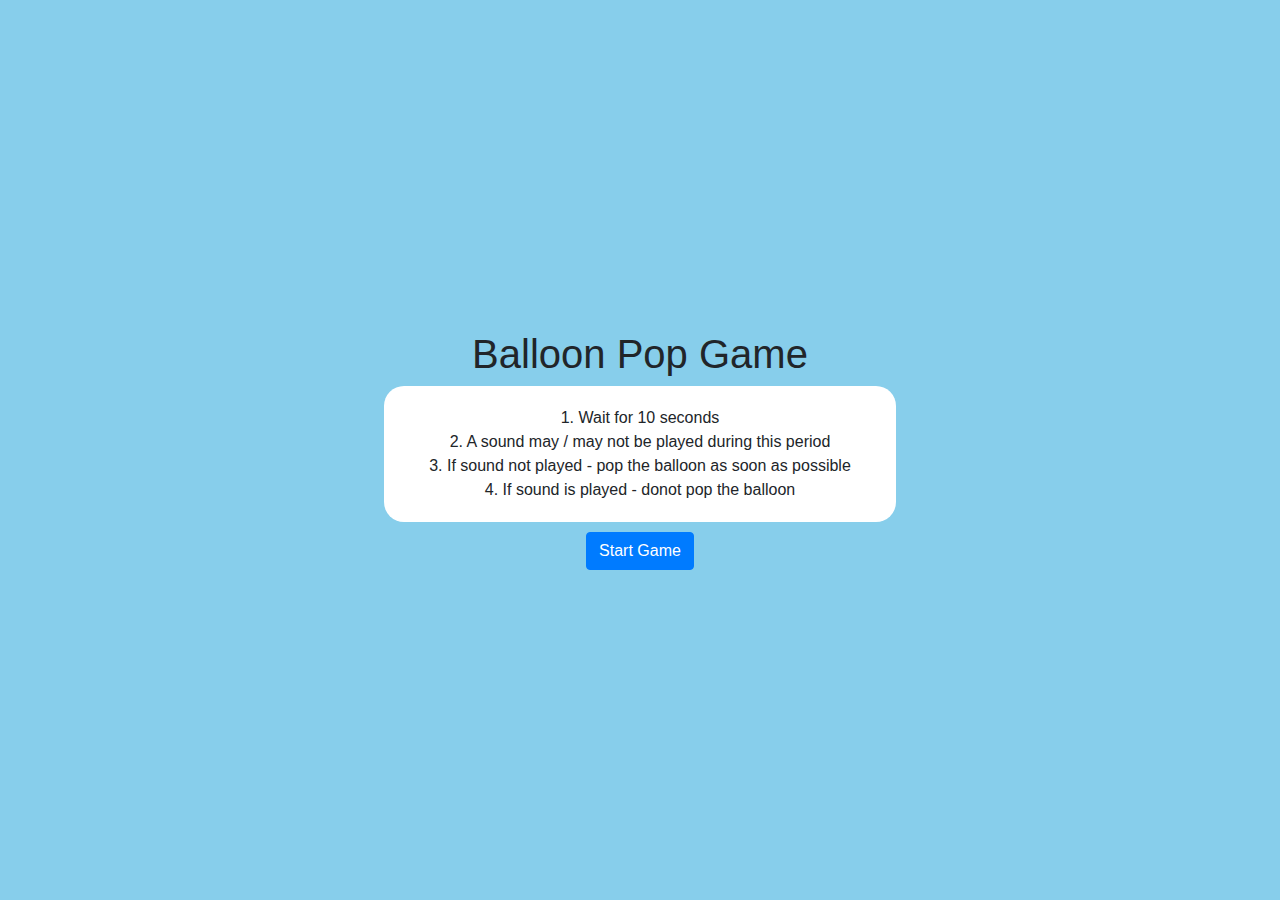
==== commit c75ce7b9: "commit" ====
--- a/index.html
+++ b/index.html
@@ -2,192 +2,43 @@
 <html lang="en">
 
 <head>
-	<meta charset="UTF-8">
-	<meta name="viewport" content="width=device-width, initial-scale=1.0">
-	<link rel="stylesheet" href="styles.css">
-	<!-- Bootstrap -->
-	<link rel="stylesheet" href="https://cdn.jsdelivr.net/npm/bootstrap@4.4.1/dist/css/bootstrap.min.css"
-		integrity="sha384-Vkoo8x4CGsO3+Hhxv8T/Q5PaXtkKtu6ug5TOeNV6gBiFeWPGFN9MuhOf23Q9Ifjh" crossorigin="anonymous">
-	<title>Balloon Pop Game</title>
+    <meta charset="UTF-8">
+    <meta name="viewport" content="width=device-width, initial-scale=1.0">
+    <!-- Bootstrap -->
+    <link rel="stylesheet" href="https://cdn.jsdelivr.net/npm/bootstrap@4.4.1/dist/css/bootstrap.min.css"
+        integrity="sha384-Vkoo8x4CGsO3+Hhxv8T/Q5PaXtkKtu6ug5TOeNV6gBiFeWPGFN9MuhOf23Q9Ifjh" crossorigin="anonymous">
+    <link rel="stylesheet" href="styles.css">
+    <title>Balloon Pop Game</title>
 </head>
 
 <body>
-	<div class="game-screen">
-		<div class="content">
-			<svg viewbox="0 0 100 100" class="main-svg svg">
-				<path class="color-change" d="M24 55,
-		            					 C0 45, 10 20, 25 20, 
-		            					 C40 20, 50 45, 26 55" fill="#d83940"  />
-				<path class="color-change" d="M24 55,
-		            					 Q25 57, 22 59, 
-		            					 Q25 59, 25 58, 
-		            					 Q26 59, 28 59, 
-		            					 Q25 57, 26 55" fill="#d83940" stroke="#be252c" />
-				<path d="M24.5 55.5,
-		            					 L25.5 55.5" stroke-width="1" />
-				<path d="M25.5 55.8, 
-		            					 C16 58, 27 60, 23 70" stroke-width="1" />
-				<path d="M23 70,
-		            					 C18 78, 27 80, 23 90" stroke-width="1" />
-				<path d="M24.5 55.5,
-		            						 L25.5 55.5, 
-		            						 C15 59, 28 65, 25 72, 
-		            						 C19 83, 23 83, 25 90" stroke="black" stroke-width="1" />
+    <div class="start-page text-center">
+        <div class="h-100 d-flex align-items-center justify-content-center flex-column">
+            <div class="center-container">
+                
+            </div>
+            <div class="balloon-gif">
+                <div class="tenor-gif-embed" data-postid="24529701" data-share-method="host" data-aspect-ratio="1.0356"
+                    data-width="100%"></div>
+            </div>
+            
+            
+            <h1 class="title">Balloon Pop Game</h1>
 
-			</svg>
-			<svg viewbox="0 0 100 100" class="second-svg svg">
-				<path class="color-change" d="M20 50, 
-		            					L21 45, 
-		            					C15 45, 14 45, 17 42
-		            					Q30 28, 35 32, 
-		            					Q33 34, 35.5 36, 
-		            					Q32 38, 34 44, 
-		            					Q32 46, 28 48, 
-		            					Q27 48, 27 46, 
-		            					Q25 48, 20 50" stroke="#be252c" fill="#d83940" />
-				<path class="color-change" d="M19 43, 
-		            					 L23 39, 
-		            					 Q24 38, 28 38, 
-		            					 Q24 40, 22 43, 
-		            					 Z" fill="#de5d63" stroke="none" />
-				<path class="color-change" d="M25 37, 
-		            					 Q27 35, 32 34, 
-		            					 L29 37, 
-		            					 Q27 36, 25 37" fill="#de5d63" stroke="none" />
-				<path class="color-change" d="M10 53, 
-		            						Q10 46, 13 46, 
-		            						Q12 48, 15 53, 
-		            						C13 55, 11 50, 10 53" stroke="none" fill="#d83940" />
-				<path class="color-change" d="M32 46, 
-		            					 L31 28, 
-		            					 L33 28, 
-		            					 Z" fill="#ded5d1" stroke="none" />
-				<path class="color-change" d="M40 40, 
-		            					 L44 34, 
-		            					 L46 36, 
-		            					 Z" fill="#ded5d1" stroke="none" />
-				<path class="color-change" d="M35 50, 
-		            					 L60 37, 
-		            					 L61 40, 
-		            					 Z" fill="#ded5d1" stroke="none" />
-				<path class="color-change" d="M45 52, 
-		            					 L55 51, 
-		            					 L55 53,
-		            					 Z" fill="#ded5d1" stroke="none" />
-				<path class="color-change" d="M20 60, 
-		            					 Q19 59, 24 56, 
-		            					 C22 65, 21 58,20 60 " stroke="none" fill="#d83940" />
-				<path class="color-change" d="M25 75, 
-		            					 C29 68, 18 70, 19 60, 
-		            					 Q23 63, 28 60, 
-		            					 Q28 63, 31 61, 
-		            					 Q31 64, 36 59, 
-		            					 C36 64, 39 59, 46 62, 
-		            					 C43 61, 36 74, 27 72, 
-		            					 C25 76, 30 79, 25 79, 
-		            					 C25 76, 22 78, 22 76, 
-		            					 Q24 76, 25 75
-		            					 " stroke="none" fill="#d83940" />
-				<path class="color-change" d="M48 60, 
-		            					 Q46 58, 53 56, 
-		            					 C51 63, 50 57, 48 60" stroke="none" fill="#d83940" />
-				
-				<path class="color-change" d="M50 35, 
-		            					 L52 30, 
-		            					 Q54 32, 59 31, 
-		            					 Q56 36, 50 35" stroke="none" fill="#b82c32" />
-				<path class="color-change" d="M35 53, 
-		            					 L55 62, 
-		            					 L56 60, Z" fill="#ded5d1" stroke="none" />
-				<path class="color-change" d="M56 34, 
-		            					 L55 28, 
-		            					 C60 28, 60 32, 56 34" stroke="none" fill="#d83940" />
-				<path d="M26.5 72.2, 
-		            					 L26.1 72, 
-		            					 C5 66, 28 76, 15 87, 
-		            					 Q5 95, 15 97 " stroke="black" stroke-width="1" />
-				<path class="color-change" d="M32 56,
-		            					 L30 75, 
-		            					 L34 75, Z" fill="#ded5d1" stroke="none" />
-				<path class="color-change" d="M0 60,
-		            					 L20 56, 
-		            					 L2 62, Z" fill="#ded5d1" stroke="none" />
+            <div class="instructions">
+                <p>
+                    1. Wait for 10 seconds <br>
+                    2. A sound may / may not be played during this period <br>
+                    3. If sound not played - pop the balloon as soon as possible <br>
+                    4. If sound is played - donot pop the balloon
+                </p>
+            </div>
 
-			</svg>
-			<svg viewbox="0 0 100 100" class="third-svg svg">
-				<path class="color-change" d="M17 47, 
-		            					L18 42, 
-		            					C12 42, 11 42, 14 39
-		            					Q27 25, 32 29, 
-		            					Q30 31, 32.5 33, 
-		            					Q29 35, 31 41, 
-		            					Q29 43, 25 45, 
-		            					Q24 45, 24 43, 
-		            					Q22 45, 17 47" stroke="rgba(190,37,44, .2)" fill="rgba(216,57,64, 0.5)" />
-				<path class="color-change" d="M7 50, 
-		            						Q7 43, 10 43, 
-		            						Q9 45, 12 50, 
-		            						C10 52, 8 47, 7 50" stroke="none" fill="rgba(216,57,64, 0.5)" />
-				<path class="color-change" d="M43 37, 
-		            					 L47 31, 
-		            					 L49 33, 
-		            					 Z" fill="rgba(222,213,209, .5)" stroke="none" />
-				<path class="color-change" d="M37 48, 
-		            					 L62 35, 
-		            					 L63 38, 
-		            					 Z" fill="rgba(222,213,209, .5)" stroke="none" />
-				<path class="color-change" d="M48 52, 
-		            					 L59 51, 
-		            					 L59 53,
-		            					 Z" fill="rgba(222,213,209, .5)" stroke="none" />
-				<path class="color-change" d="M19 59, 
-		            					 Q18 58, 23 55, 
-		            					 C21 64, 20 57,19 59 " stroke="none" fill="rgba(216,57,64, 0.5)" />
-				<path class="color-change" d="M22 78, 
-		            					 C26 71, 15 73, 16 63, 
-		            					 Q20 66, 25 63, 
-		            					 Q25 66, 34 64, 
-		            					 Q28 67, 33 62, 
-		            					 C33 67, 36 62, 43 65, 
-		            					 C41 64, 33 77, 24 75, 
-		            					 C22 79, 27 81, 22 82, 
-		            					 C22 79, 19 81, 18 79, 
-		            					 Q21 79, 22 78
-		            					 " stroke="none" fill="rgba(216,57,64, 0.5)" />
-				<path class="color-change" d="M49 61, 
-		            					 Q49 59, 54 57, 
-		            					 C53 64, 51 58, 49 61" stroke="none" fill="rgba(216,57,64, 0.5)" />
-				
-				
-				<path class="color-change" d="M59 31, 
-		            					 L58 25, 
-		            					 C63 25, 63 28, 59 31" stroke="none" fill="#e99a7a" />
-				<path class="color-change" d="M38 53, 
-		            					 L58 62, 
-		            					 L59 60, Z" fill="rgba(222,213,209, .5)" stroke="none" class="p" />
-				<path d="M23.5 75.2, 
-		            					 L23.1 75, 
-		            					 C2 69, 25 79, 12 91, 
-		            					 Q2 98, 12 99 " stroke="rgba(0,0,0, .5)" stroke-width="1" />
-				<path class="color-change"  d="M32 59,
-		            					 L30 79, 
-		            					 L34 79, Z" fill="rgba(222,213,209, .5)" stroke="none" />
-				<path class="color-change" d="M0 59,
-		            					 L20 55, 
-		            					 L2 61, Z" fill="rgba(222,213,209, .5)" stroke="none" />
+            <a class="btn btn-primary take-to-game-btn" href="./index.html">Start Game</a>
+        </div>
 
-			</svg>
+    </div>
 
-
-		</div>
-		<div class="bottom-bar d-flex justify-content-center">
-			<div class="timer bottom-bar-item" id="timer">Timer: 10</div>
-			<div class="score bottom-bar-item" id="score">Score: 0</div>
-			<button id="start-btn" class="btn btn-primary bottom-bar-item">Start</button>
-		</div>
-	</div>
-	<audio id="audio" src="./audio/9mm-pistol-shoot-short-reverb-7152.mp3"></audio>
-	<script src="script.js"></script>
 </body>
-
+<script type="text/javascript" async src="https://tenor.com/embed.js"></script>
 </html>--- a/styles.css
+++ b/styles.css
@@ -1,10 +1,15 @@
 html,
 body,
-.start-page, .game-screen {
+.start-page,
+.game-screen {
   width: 100%;
   height: 100%;
   background-color: #87ceeb !important;
   overflow: hidden !important;
+}
+
+.timer {
+  display: none;
 }
 
 p {
@@ -18,7 +23,6 @@
   overflow: hidden;
 }
 
-
 .instructions {
   background-color: white;
   width: 40%;
@@ -30,35 +34,51 @@
   margin-top: 10px;
 }
 
+/* pop text */
+.pop-text {
+  font-size: 80px;
+  font-weight: bolder;
+  position: absolute;
+}
+
 /* transition overlay */
 .overlay {
   position: fixed;
-  top: 50%;
-  left: 50%;
-  transform: translate(-50%, -50%);
-  background-color: white;
-  padding: 40px 60px;
-  border-radius: 10px;
-  box-shadow: 0px 0px 10px rgba(0, 0, 0, 0.2);
-  z-index: 999;
-  font-size: large;
+  top: 0;
+  left: 0;
+  width: 100%;
+  height: 100%;
+  background-color: rgba(255, 255, 255, 0.9);
+  display: flex;
+  justify-content: center;
+  align-items: center;
+  z-index: 9999;
+}
+
+.overlay-text {
+  text-align: center;
+  font-size: 50px;
   font-weight: bold;
-}	
+  color: black;
+  padding: 20px;
+  border-radius: 8px;
+}
+
 
 /* bottom navigation bar */
 .bottom-bar {
-	position: absolute;
-	bottom: 0px;
-	background-color: black;
-	width: 100%;
+  position: absolute;
+  bottom: 0px;
+  background-color: black;
+  width: 100%;
 }
 
 .bottom-bar-item {
-	background-color: white;
-	border-radius: 5px;
-	margin: 3px 0 3px 40px;
-	padding: 6px 6px 0 6px;
-	min-height: 40px;
+  background-color: white;
+  border-radius: 5px;
+  margin: 3px 0 3px 40px;
+  padding: 6px 6px 0 6px;
+  min-height: 40px;
 }
 
 /* balloon animation */
@@ -67,8 +87,12 @@
   position: absolute;
 }
 
+.click-to-pop {
+  cursor: pointer;
+}
+
 svg {
-  cursor:pointer;
+  
   stroke-width: 0.3;
   fill: none;
   width: 100%;
@@ -82,19 +106,26 @@
   position: absolute;
 }
 
+.svg {
+  position: absolute;
+  top: 50%;
+  left: 50%;
+  /* transform: translate(-40%, -0%); */
+}
+
 .second-svg {
   visibility: hidden;
   position: absolute;
-  top: -120px;
-  left: -80px;
+  /* top: -120px;
+  left: -80px; */
 }
 
 .third-svg {
   z-index: -1;
   visibility: hidden;
   position: absolute;
-  top: -120px;
-  left: -60px;
+  /* top: -120px;
+  left: -60px; */
 }
 
 .rotate {
@@ -105,6 +136,7 @@
   transform: rotate(30deg);
 }
 
+.site {
+  overflow: hidden !important;
+}
 
-
-
